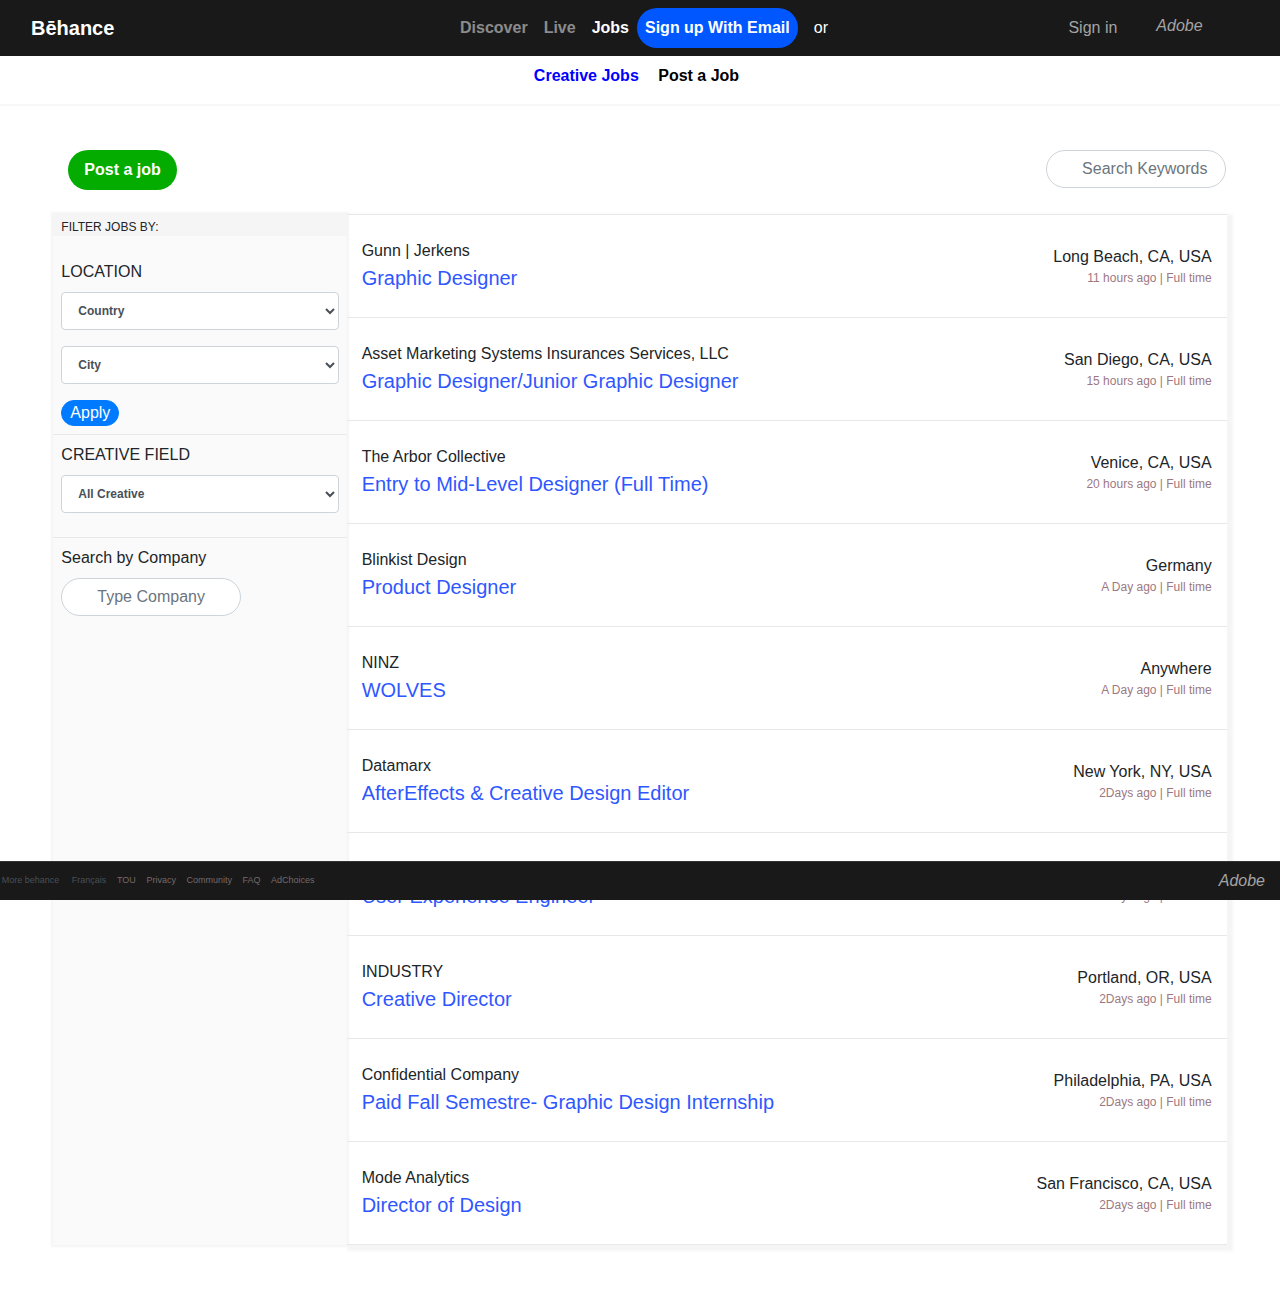
==== jobs.html @ ad3188c2 "Add aside + main with text and css" ====
<!DOCTYPE html>
<html lang="en">
<head>
  <title>Behance :: Jobs</title>
  <meta charset="utf-8">
  <meta name="description" content="Behance">
  <meta name="viewport" content="width=device-width, initial-scale=1">
  <link rel="stylesheet" href="bootstrap/css/bootstrap.min.css">
  <link rel="shortcut icon" type="image/x-icon" href="favicon.ico"/>
  <link href="/bootstrap4-glyphicons/css/bootstrap-glyphicons.min.css" rel="stylesheet" type="text/css" />
  <link rel="stylesheet" href="https://use.fontawesome.com/releases/v5.1.0/css/all.css" integrity="sha384-lKuwvrZot6UHsBSfcMvOkWwlCMgc0TaWr+30HWe3a4ltaBwTZhyTEggF5tJv8tbt" crossorigin="anonymous">
  <link rel="stylesheet" href="css/main.css">
</head>
<body>



<nav class="position-fixed col-12 navbar navbar-expand-lg navbar-dark bggris" style="z-index:50">
  <a class="navbar-brand font-weight-bold text-left d-none d-lg-block col-3" href="#">Bēhance</a>
  <button class="navbar-toggler ml-2" type="button" data-toggle="collapse" data-target="#navbarText" aria-controls="navbarText" aria-expanded="false" aria-label="Toggle navigation">
    <span class="navbar-toggler-icon"></span>
  </button>
  <a class="navbar-brand d-lg-none text-white font-weight-bold fontsizet" href="#" style="z-index: 200">Bēhance</a>
  <i class="fas fa-search text-white d-lg-none pr-4"></i>
  <div class="collapse navbar-collapse col-lg-6 mx-auto" id="navbarText">
    <div class="d-lg-block">
      <ul class="row pt-2 col-12">
          <li class="nav-item d-lg-none col-6">
            <i class="fas fa-envelope nav-link text-white mr-2 signemail font-weight-bold pl-1 pr-1 mt-0 col-12">Sign up</i>
          </li>
          <li class="nav-item  d-lg-none col-3">
            <i class="fab fa-facebook mr-3 fa-2x pt-0 pointer"></i>
          </li>
          <li class="nav-item  d-lg-none col-3">
            <i class="fab fa-google-plus-square text-white fa-2x pt-0 pointer"></i>
          </li>
      </ul>
    </div>
    <ul class="navbar-nav text-center mx-auto">
      <li class="nav-item">
        <a class="nav-link font-weight-bold" href="index.html">Discover</a>
      </li>
      <li class="nav-item">
        <a class="nav-link font-weight-bold" href="#">Live</a>
      </li>
      <li class="nav-item active">
        <a class="nav-link font-weight-bold" href="jobs.html">Jobs</a>
      </li>
      <li class="nav-item d-lg-none">
        <a class="nav-link font-weight-bold" href="#">Apps</a>
      </li>
      <li class="nav-item d-none d-lg-block">
        <input type="button" class="nav-link text-white mr-2 signemail font-weight-bold" value="Sign up With Email"/>
      </li>
      <li class="nav-item  d-none d-lg-block">
        <a class="nav-link text-white mr-2">or</a>
      </li>
      <li class="nav-item  d-none d-lg-block">
        <i class="fab fa-facebook mr-3 mt-1 fa-2x pt-0 pointer"></i>
      </li>
      <li class="nav-item  d-none d-lg-block">
        <i class="fab fa-google-plus-square text-white mt-1 fa-2x pt-0 pointer"></i>
      </li>
      <li class="d-lg-none">
        <input type="button" class="mr-2 signup font-weight-bold p-1 pointer" value="Sign in"/>
      </li>
      <li class="d-lg-none">
          <select class="form-control langage pointer" id="exampleSelect1">
            <option>Français</option>
            <option>English</option>
            <option>Spanish</option>
          </select>
      </li>
    </ul>
  </div>

<div class="collapse navbar-collapse col-3 mx-auto d-none d-lg-block">
  <ul class="navbar-nav text-center mx-auto px-0 mx-0">
    <li class="nav-item">
      <i class="fas fa-search greytowhite mr-3 pointer"></i>
    </li>
    <li class="nav-item">
      <input type="button" class="mr-3 greytowhite pointer" value="Sign in"/>
    </li>
    <li class="nav-item">
      <i class="fas fa-align-justify greytowhite mr-3 pointer"></i>
    </li>
    <li class="nav-item">
      <i class="fab fa-adversal greytowhite pointer">Adobe</i>
    </li>
  </ul>
</div>
</nav>

<div class="position-fixed nav2 overflow-y-hidden mx-0 px-0 text-center bg-white">
  <b>
      <a href="" class="bluecolor ml-2">Creative Jobs</a>
      <a href="" class="blacktoblue">Post a Job</a>
  </b>
</div>

<div class="container middlejobs col-11 mb-5">
    <div class="row">
      <div class="col-10">
        <button type="button" class="buttonpost font-weight-bold p-2 pl-3 pr-3 d-none d-lg-block">Post a job</button>
      </div>
      <div class="col-12 col-lg-2">
        <form>
          <i class="fas fa-search fa-search-jobs pl-3 greycolor d-none d-lg-block"></i>
          <input class="form-control mx-auto" type="search" placeholder="Search Keywords" id="example-search-input">
        </form>
      </div>
    </div>
    <div class="row mt-4">
      <div class="col-3 d-none d-lg-block boxshadow2 p-0 bggris3">
        <div class="titlejobs bggris2 pt-1 pl-2 sizefortitle2">
            <p>FILTER JOBS BY:</p>
        </div>
        <div class="firstsectionform borderbottom1px p-2">
          <form>
            <div class="form-group">
              <label for="exampleSelect2">LOCATION</label>
              <select class="form-control sizefortitle2 font-weight-bold" id="exampleSelect5">
                <option>Country</option>
                <option>France</option>
                <option>USA</option>
                <option>Spanish</option>
                <option>English</option>
              </select>
            </div>
            <div class="form-group">
              <select class="form-control sizefortitle2 font-weight-bold" id="exampleSelect6">
                <option>City</option>
                <option>Lille</option>
                <option>Paris</option>
                <option>Calais</option>
              </select>
            </div>
            <button class="btn btn-primary pt-0 pb-0 pl-2 pr-2" type="submit">Apply</button>
          </form>
      </div>
      <div class="secondsectionform p-2 borderbottom1px">
        <form>
          <div class="form-group">
            <label for="exampleSelect1">CREATIVE FIELD</label>
            <select class="form-control sizefortitle2 font-weight-bold" id="exampleSelect7">
              <option>All Creative</option>
              <option>AR/VR</option>
              <option>Advert</option>
              <option>Animation</option>
              <option>Architecture</option>
            </select>
          </div>
        </form>
      </div>
      <div class="thirdsectionform p-2">
        <form>
          <label for="example-search-input2">Search by Company</label>
          <input class="form-control" type="search" placeholder="Type Company" id="example-search-input2">
        </form>
      </div>
    </div>
      <div class="col-9 boxshadow3 p-0">
        <div class="row firstline col-12 p-0 m-0 borderbottom1px bordertop1px">
          <ul class="col-9 list-unstyled m-auto pt-4 pb-4">
            <li>Gunn | Jerkens</li>
            <li><a href="" class="colorlinkjobs">Graphic Designer</a></li>
          </ul>
          <ul class="col-3 list-unstyled text-right m-auto pt-4 pb-4">
            <li>Long Beach, CA, USA</li>
            <li class="littlesizejobs">11 hours ago | Full time</li>
          </ul>
        </div>
        <div class="row secondline col-12 p-0 m-0 borderbottom1px">
          <ul class="col-9 list-unstyled m-auto pt-4 pb-4">
            <li>Asset Marketing Systems Insurances Services, LLC</li>
            <li><a href="" class="colorlinkjobs">Graphic Designer/Junior Graphic Designer</a></li>
          </ul>
            <ul class="col-3 list-unstyled text-right m-auto pt-4 pb-4">
            <li>San Diego, CA, USA</li>
            <li class="littlesizejobs">15 hours ago | Full time</li>
          </ul>
        </div>
        <div class="row thirdline col-12 p-0 m-0 borderbottom1px">
          <ul class="col-9 list-unstyled m-auto pt-4 pb-4">
            <li>The Arbor Collective</li>
            <li><a href="" class="colorlinkjobs">Entry to Mid-Level Designer (Full Time)</a></li>
          </ul>
          <ul class="col-3 list-unstyled text-right m-auto pt-4 pb-4">
            <li>Venice, CA, USA</li>
            <li class="littlesizejobs">20 hours ago | Full time</li>
          </ul>
        </div>
        <div class="row forthtline col-12 p-0 m-0 borderbottom1px">
          <ul class="col-9 list-unstyled m-auto pt-4 pb-4">
            <li>Blinkist Design</li>
            <li><a href="" class="colorlinkjobs">Product Designer</a></li>
          </ul>
          <ul class="col-3 list-unstyled text-right m-auto pt-4 pb-4">
            <li>Germany</li>
            <li class="littlesizejobs">A Day ago | Full time</li>
          </ul>
        </div>
        <div class="row fifthline col-12 p-0 m-0 borderbottom1px">
          <ul class="col-9 list-unstyled m-auto pt-4 pb-4">
            <li>NINZ</li>
            <li><a href="" class="colorlinkjobs">WOLVES</a></li>
          </ul>
          <ul class="col-3 list-unstyled text-right m-auto pt-4 pb-4">
            <li>Anywhere</li>
            <li class="littlesizejobs">A Day ago | Full time</li>
          </ul>
        </div>
        <div class="row sixline col-12 p-0 m-0 borderbottom1px">
          <ul class="col-9 list-unstyled m-auto pt-4 pb-4">
            <li>Datamarx</li>
            <li><a href="" class="colorlinkjobs">AfterEffects & Creative Design Editor</a></li>
          </ul>
          <ul class="col-3 list-unstyled text-right m-auto pt-4 pb-4">
            <li>New York, NY, USA</li>
            <li class="littlesizejobs">2Days ago | Full time</li>
          </ul>
        </div>
        <div class="row sevenline col-12 p-0 m-0 borderbottom1px">
          <ul class="col-9 list-unstyled m-auto pt-4 pb-4">
            <li>Power Home Remodeling</li>
            <li><a href="" class="colorlinkjobs">User Experience Engineer</a></li>
          </ul>
          <ul class="col-3 list-unstyled text-right m-auto pt-4 pb-4">
            <li>PA, USA</li>
            <li class="littlesizejobs">2Days ago | Full time</li>
          </ul>
        </div>
        <div class="row heightline col-12 p-0 m-0 borderbottom1px">
          <ul class="col-9 list-unstyled m-auto pt-4 pb-4">
            <li>INDUSTRY</li>
            <li><a href="" class="colorlinkjobs">Creative Director</a></li>
          </ul>
          <ul class="col-3 list-unstyled text-right m-auto pt-4 pb-4">
            <li>Portland, OR, USA</li>
            <li class="littlesizejobs">2Days ago | Full time</li>
          </ul>
        </div>
        <div class="row nineline col-12 p-0 m-0 borderbottom1px">
          <ul class="col-9 list-unstyled m-auto pt-4 pb-4">
            <li>Confidential Company</li>
            <li><a href="" class="colorlinkjobs">Paid Fall Semestre- Graphic Design Internship</a></li>
          </ul>
          <ul class="col-3 list-unstyled text-right m-auto pt-4 pb-4">
            <li>Philadelphia, PA, USA</li>
            <li class="littlesizejobs">2Days ago | Full time</li>
          </ul>
        </div>
        <div class="row tenline col-12 p-0 m-0 borderbottom1px">
          <ul class="col-9 list-unstyled m-auto pt-4 pb-4">
            <li>Mode Analytics</li>
            <li><a href="" class="colorlinkjobs">Director of Design</a></li>
          </ul>
          <ul class="col-3 list-unstyled text-right m-auto pt-4 pb-4">
            <li>San Francisco, CA, USA</li>
            <li class="littlesizejobs">2Days ago | Full time</li>
          </ul>
        </div>
      </div>
    </div>
</div>


<footer class="position-fixed page-footer font-small special-color-dark bggris mt-5 footerjobs d-none d-lg-block">
    <div class="row col-12 bottomfooter text-left pl-0 pr-0 mr-0 ml-0">
      <div class="col-8 col-9 footertext pr-0 pl-0">
        <ul class="p-0 m-0">
          <li class="list-inline-item">
              <select class="form-control text-center footertext col-12 px-0 mx-0 pointer pt-0" id="exampleSelect3">
                <option>More behance</option>
                <option>About behance</option>
                <option>Blog</option>
              </select>
          </li>
          <li class="list-inline-item">
              <select class="form-control text-center footertext col-12 px-0 mx-0 pointer pt-0" id="exampleSelect2">
                <option>Français</option>
                <option>English</option>
                <option>Dush</option>
              </select>
          </li>
          <li class="list-inline-item">
            <a href="greytowhitelink">TOU</a>
          </li>
          <li class="list-inline-item">
            <a href="greytowhitelink">Privacy</a>
          </li>
          <li class="list-inline-item">
            <a href="greytowhitelink">Community</a>
          </li>
          <li class="list-inline-item">
            <a href="greytowhitelink">FAQ</a>
          </li>
          <li class="list-inline-item">
            <a href="greytowhitelink">AdChoices</a>
          </li>
        </ul>
      </div>
      <ul class="text-right col-3 m-auto">
        <li class="list-inline-item">
          <i class="fab fa-adversal greytowhite pointer">Adobe</i>
        </li>
      </ul>
    </div>
  </footer>


<script src="js/vendor/modernizr-3.6.0.min.js"></script>
<script src="https://code.jquery.com/jquery-3.3.1.min.js" integrity="sha256-FgpCb/KJQlLNfOu91ta32o/NMZxltwRo8QtmkMRdAu8=" crossorigin="anonymous"></script>
<script>window.jQuery || document.write('<script src="js/vendor/jquery-3.3.1.min.js"><\/script>')</script>
<script src="js/plugins.js"></script>
<script src="js/main.js"></script>
<script src="https://code.jquery.com/jquery-3.2.1.slim.min.js" integrity="sha384-KJ3o2DKtIkvYIK3UENzmM7KCkRr/rE9/Qpg6aAZGJwFDMVNA/GpGFF93hXpG5KkN" crossorigin="anonymous"></script>
<script src="https://cdnjs.cloudflare.com/ajax/libs/popper.js/1.12.9/umd/popper.min.js" integrity="sha384-ApNbgh9B+Y1QKtv3Rn7W3mgPxhU9K/ScQsAP7hUibX39j7fakFPskvXusvfa0b4Q" crossorigin="anonymous"></script>
<script src="https://maxcdn.bootstrapcdn.com/bootstrap/4.0.0/js/bootstrap.min.js" integrity="sha384-JZR6Spejh4U02d8jOt6vLEHfe/JQGiRRSQQxSfFWpi1MquVdAyjUar5+76PVCmYl" crossorigin="anonymous"></script>

<!-- Google Analytics: change UA-XXXXX-Y to be your site's ID. -->
<script>
  window.ga = function () { ga.q.push(arguments) }; ga.q = []; ga.l = +new Date;
  ga('create', 'UA-XXXXX-Y', 'auto'); ga('send', 'pageview')
</script>
<script src="https://www.google-analytics.com/analytics.js" async defer></script>

</body>

</html>
---- css/main.css ----
/*! HTML5 Boilerplate v6.1.0 | MIT License | https://html5boilerplate.com/ */

/*
 * What follows is the result of much research on cross-browser styling.
 * Credit left inline and big thanks to Nicolas Gallagher, Jonathan Neal,
 * Kroc Camen, and the H5BP dev community and team.
 */

/* ==========================================================================
   Base styles: opinionated defaults
   ========================================================================== */

html {
    color: #222;
    font-size: 1em;
    line-height: 1.4;
}

/*
 * Remove text-shadow in selection highlight:
 * https://twitter.com/miketaylr/status/12228805301
 *
 * Vendor-prefixed and regular ::selection selectors cannot be combined:
 * https://stackoverflow.com/a/16982510/7133471
 *
 * Customize the background color to match your design.
 */

::-moz-selection {
    background: #b3d4fc;
    text-shadow: none;
}

::selection {
    background: #b3d4fc;
    text-shadow: none;
}

/*
 * A better looking default horizontal rule
 */

hr {
    display: block;
    height: 1px;
    border: 0;
    border-top: 1px solid #ccc;
    margin: 1em 0;
    padding: 0;
}

/*
 * Remove the gap between audio, canvas, iframes,
 * images, videos and the bottom of their containers:
 * https://github.com/h5bp/html5-boilerplate/issues/440
 */

audio,
canvas,
iframe,
img,
svg,
video {
    vertical-align: middle;
}

/*
 * Remove default fieldset styles.
 */

fieldset {
    border: 0;
    margin: 0;
    padding: 0;
}

/*
 * Allow only vertical resizing of textareas.
 */

textarea {
    resize: vertical;
}

/* ==========================================================================
   Browser Upgrade Prompt
   ========================================================================== */

.browserupgrade {
    margin: 0.2em 0;
    background: #ccc;
    color: #000;
    padding: 0.2em 0;
}

/* ==========================================================================
   Author's custom styles
   ========================================================================== */

   /* ==========================================================================
     ==========================================================================
     ==========================================================================
     ==========================================================================
     ==========================================================================
                                FIRST NAV
      ==========================================================================
      ==========================================================================
      ==========================================================================
      ==========================================================================
      ========================================================================== */

.signemail {
  background: #0057ff;
  border-radius: 20px;
  border: none;
  cursor: pointer;
}

.signemail:hover {
  background: #003ecb;
}

.fa-facebook {
  color: #3b5998;
}

.pointer {
  cursor: pointer;
}

input[class="mr-3 greytowhite pointer"] {
  background: inherit;
  border: 1px solid #191919;
}

.signup {
  color: black;
  border-radius: 20px;
  border: none;
  width: 150px;
}

.signup:hover {
  background-color: #f1f1f1;
}

.langage {
  background-color: inherit;
  border: none;
  color: white;
  width: 100px;
  -webkit-appearance: none;
  -moz-appearance: none;
  appearance: none;
  display: block;
  margin: auto;
}


   /* ==========================================================================
     ==========================================================================
     ==========================================================================
     ==========================================================================
     ==========================================================================
                                SECOND NAV
      ==========================================================================
      ==========================================================================
      ==========================================================================
      ==========================================================================
      ========================================================================== */

.overflow-y-hidden{
  overflow-y : hidden
}

.nav2{
 width : 100%;
 height : 50px;
 border-bottom : 2px solid #f8f8f8;
 padding-top: 8px;
}
.nav2 b{
 white-space : nowrap;
}

.nav2 a {
  text-decoration: none;
  margin-right: 15px;
}

div[class="position-fixed nav2 overflow-y-hidden mx-0 px-0 text-center bg-white"]{
  margin-top: 56px;
  z-index: 49;
}

    /* ==========================================================================
    ==========================================================================
    ==========================================================================
    ==========================================================================
    ==========================================================================
                                      COLOR
    ==========================================================================
    ==========================================================================
    ==========================================================================
    ==========================================================================
    ========================================================================== */

.colorlinkjobs {
  color: #2f57ff;
  text-decoration: none;
  font-size: 20px;
}

.littlesizejobs {
  font-size: 12px;
  color: #9c7881;
}

.bordertop1px {
  border-top: 1px solid #e8e8e8;
}

.colorlinkjobs:hover {
  color: #2f57ff;
  text-decoration: underline;
  text-decoration-color: #2f57ff;
}

.boxshadow3 {
  box-shadow: 3px 3px 3px 3px #f5f5f5;
}

.borderbottom1px{
  border-bottom: 1px solid #e8e8e8;
}

.bggris3 {
  background: #fafafa;
}

.sizefortitle2 {
  font-size: 12px;
}

.boxshadow2 {
  box-shadow: 0px 0px 2px 2px #f5f5f5;
}

.bggris2 {
  background: #f5f5f5;
}

.bggris {
  background: #191919;
}

.bluecolor {
  color: #0057ff;
}

.blacktoblue {
  color: black;
}

.blacktoblue:hover {
  color: blue;
}

.backgroundblack {
  background: black;
}

.bluecolor {
  color: blue;
}

.blackcolor {
  color: black;
}

.bluebg {
  background: blue;
}

.fontsizet {
  font-size: 20px;
  padding-top: 12px;
}

.greytowhite {
  color: #a4a4a4;
}

.greytowhite:hover {
  color: white;
}

.blacktoblack {
  color: black;
}

.blacktoblack:hover {
  color: black;
}

.footerjobs {
  bottom: 0;
  width: 100%;
}

/* ==========================================================================
==========================================================================
==========================================================================
==========================================================================
==========================================================================
                                  START MIDDLE
==========================================================================
==========================================================================
==========================================================================
==========================================================================
========================================================================== */

.sizefortitle {
  font-size: 16px;
}

.cardfirstline {
  padding-top: 75px;
}

.cardallnextline {
  margin-top: 75px;
}

.titleleftimg {
  color: black;
}
.titleleftimg:hover{
  text-decoration-color: black;
}

.btn-primary {
  border-radius: 30px;
}

.card-footer {
  background: white;
  border:1px solid #dfdfdf;
  font-size: 12px;
  font-weight:
}

.littlesize {
  font-size: 13px;
}

#font-weight-100 {
  font-weight: 100;
}

div[class="col-1 pr-0 pl-0  m-auto text-center pointer"] {
  color: #dcdcdc;
}

div[class="col-1 pr-0 pl-0  m-auto text-center pointer"]:hover {
  color: #c3c3c3;
}

.greycolor {
  color:#766969;
}

li[class="list-inline-item"]a {
  text-decoration: none;
  color: #766969;
}

li[class="list-inline-item"]:hover {
  color: white;
}

.cardfooter {
 bottom: 0;
}

.footertext {
  font-size: 9px;
}

.bottomfooter {
  border-top: 1px solid #333333;
}

select[class="form-control text-center footertext col-12 px-0 mx-0 pointer pt-0"]{
  background-color: inherit;
  border: none;
  cursor: pointer;
  -webkit-appearance: none;
  -moz-appearance: none;
  appearance: none;
  padding: 0;
}

a {
  text-decoration: none;
  color: #766969;
}

a:hover {
  color: white;
}
.middlejobs,
.text-toppage {
  padding-top: 150px;
}

h1 {
  font-size: 60px;
}

h2 {
  font-size: 20px;
}

.fa-thumbs-up {
  font-weight: 100;
}

.fa-eye {
  font-weight: 100;
}

/* JOBS PAGE */

.buttonpost {
  background: #04ac00;
  border: none;
  border-radius: 40px;
  color: white;
}

#example-search-input2,
#example-search-input {
  width: 180px;
  border-radius: 40px;
}

.fa-search-jobs {
  position: absolute;
  padding-top: 12px;
}

.mobilesearch {
  margin-left: 14%;
}

input[placeholder="Type Company"],
input[placeholder="Search Keywords"]{
  padding-left: 35px;
}


/* ==========================================================================
   Helper classes
   ========================================================================== */

/*
 * Hide visually and from screen readers
 */

.hidden {
    display: none !important;
}

/*
 * Hide only visually, but have it available for screen readers:
 * https://snook.ca/archives/html_and_css/hiding-content-for-accessibility
 *
 * 1. For long content, line feeds are not interpreted as spaces and small width
 *    causes content to wrap 1 word per line:
 *    https://medium.com/@jessebeach/beware-smushed-off-screen-accessible-text-5952a4c2cbfe
 */

.visuallyhidden {
    border: 0;
    clip: rect(0 0 0 0);
    height: 1px;
    margin: -1px;
    overflow: hidden;
    padding: 0;
    position: absolute;
    width: 1px;
    white-space: nowrap; /* 1 */
}

/*
 * Extends the .visuallyhidden class to allow the element
 * to be focusable when navigated to via the keyboard:
 * https://www.drupal.org/node/897638
 */

.visuallyhidden.focusable:active,
.visuallyhidden.focusable:focus {
    clip: auto;
    height: auto;
    margin: 0;
    overflow: visible;
    position: static;
    width: auto;
    white-space: inherit;
}

/*
 * Hide visually and from screen readers, but maintain layout
 */

.invisible {
    visibility: hidden;
}

/*
 * Clearfix: contain floats
 *
 * For modern browsers
 * 1. The space content is one way to avoid an Opera bug when the
 *    `contenteditable` attribute is included anywhere else in the document.
 *    Otherwise it causes space to appear at the top and bottom of elements
 *    that receive the `clearfix` class.
 * 2. The use of `table` rather than `block` is only necessary if using
 *    `:before` to contain the top-margins of child elements.
 */

.clearfix:before,
.clearfix:after {
    content: " "; /* 1 */
    display: table; /* 2 */
}

.clearfix:after {
    clear: both;
}

/* ==========================================================================
   EXAMPLE Media Queries for Responsive Design.
   These examples override the primary ('mobile first') styles.
   Modify as content requires.
   ========================================================================== */

@media only screen and (min-width: 35em) {
    /* Style adjustments for viewports that meet the condition */
}

@media print,
       (-webkit-min-device-pixel-ratio: 1.25),
       (min-resolution: 1.25dppx),
       (min-resolution: 120dpi) {
    /* Style adjustments for high resolution devices */
}

/* ==========================================================================
   Print styles.
   Inlined to avoid the additional HTTP request:
   https://www.phpied.com/delay-loading-your-print-css/
   ========================================================================== */

@media print {
    *,
    *:before,
    *:after {
        background: transparent !important;
        color: #000 !important; /* Black prints faster */
        -webkit-box-shadow: none !important;
        box-shadow: none !important;
        text-shadow: none !important;
    }

    a,
    a:visited {
        text-decoration: underline;
    }

    a[href]:after {
        content: " (" attr(href) ")";
    }

    abbr[title]:after {
        content: " (" attr(title) ")";
    }

    /*
     * Don't show links that are fragment identifiers,
     * or use the `javascript:` pseudo protocol
     */

    a[href^="#"]:after,
    a[href^="javascript:"]:after {
        content: "";
    }

    pre {
        white-space: pre-wrap !important;
    }
    pre,
    blockquote {
        border: 1px solid #999;
        page-break-inside: avoid;
    }

    /*
     * Printing Tables:
     * http://css-discuss.incutio.com/wiki/Printing_Tables
     */

    thead {
        display: table-header-group;
    }

    tr,
    img {
        page-break-inside: avoid;
    }

    p,
    h2,
    h3 {
        orphans: 3;
        widows: 3;
    }

    h2,
    h3 {
        page-break-after: avoid;
    }
}
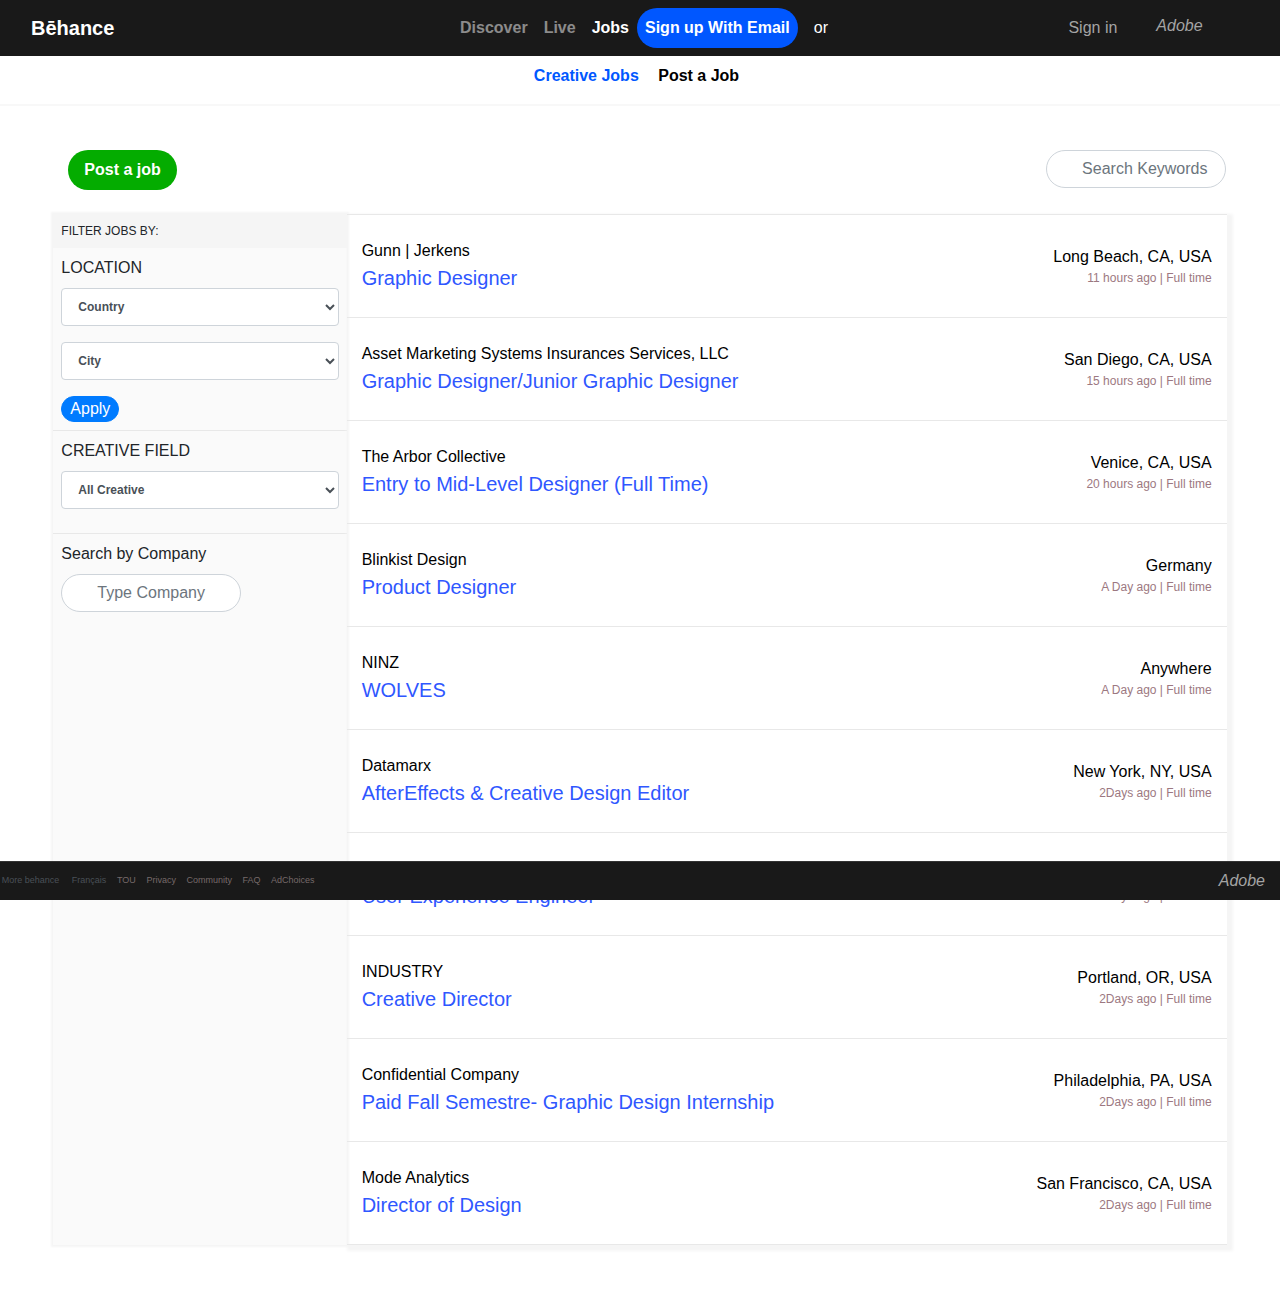
==== commit 06b06bab: "Add a href on all div on jobs" ====
--- a/jobs.html
+++ b/jobs.html
@@ -111,11 +111,14 @@
         </form>
       </div>
     </div>
+    
     <div class="row mt-4">
+
       <div class="col-3 d-none d-lg-block boxshadow2 p-0 bggris3">
-        <div class="titlejobs bggris2 pt-1 pl-2 sizefortitle2">
-            <p>FILTER JOBS BY:</p>
+        <div class="titlejobs bggris2 pt-2 pb-2 pl-2 sizefortitle2">
+            <p class="m-auto">FILTER JOBS BY:</p>
         </div>
+
         <div class="firstsectionform borderbottom1px p-2">
           <form>
             <div class="form-group">
@@ -139,6 +142,7 @@
             <button class="btn btn-primary pt-0 pb-0 pl-2 pr-2" type="submit">Apply</button>
           </form>
       </div>
+
       <div class="secondsectionform p-2 borderbottom1px">
         <form>
           <div class="form-group">
@@ -153,6 +157,7 @@
           </div>
         </form>
       </div>
+
       <div class="thirdsectionform p-2">
         <form>
           <label for="example-search-input2">Search by Company</label>
@@ -160,107 +165,138 @@
         </form>
       </div>
     </div>
+
       <div class="col-9 boxshadow3 p-0">
-        <div class="row firstline col-12 p-0 m-0 borderbottom1px bordertop1px">
-          <ul class="col-9 list-unstyled m-auto pt-4 pb-4">
-            <li>Gunn | Jerkens</li>
-            <li><a href="" class="colorlinkjobs">Graphic Designer</a></li>
-          </ul>
-          <ul class="col-3 list-unstyled text-right m-auto pt-4 pb-4">
-            <li>Long Beach, CA, USA</li>
-            <li class="littlesizejobs">11 hours ago | Full time</li>
-          </ul>
-        </div>
-        <div class="row secondline col-12 p-0 m-0 borderbottom1px">
-          <ul class="col-9 list-unstyled m-auto pt-4 pb-4">
-            <li>Asset Marketing Systems Insurances Services, LLC</li>
-            <li><a href="" class="colorlinkjobs">Graphic Designer/Junior Graphic Designer</a></li>
-          </ul>
-            <ul class="col-3 list-unstyled text-right m-auto pt-4 pb-4">
-            <li>San Diego, CA, USA</li>
-            <li class="littlesizejobs">15 hours ago | Full time</li>
-          </ul>
-        </div>
-        <div class="row thirdline col-12 p-0 m-0 borderbottom1px">
-          <ul class="col-9 list-unstyled m-auto pt-4 pb-4">
-            <li>The Arbor Collective</li>
-            <li><a href="" class="colorlinkjobs">Entry to Mid-Level Designer (Full Time)</a></li>
-          </ul>
-          <ul class="col-3 list-unstyled text-right m-auto pt-4 pb-4">
-            <li>Venice, CA, USA</li>
-            <li class="littlesizejobs">20 hours ago | Full time</li>
-          </ul>
-        </div>
-        <div class="row forthtline col-12 p-0 m-0 borderbottom1px">
-          <ul class="col-9 list-unstyled m-auto pt-4 pb-4">
-            <li>Blinkist Design</li>
-            <li><a href="" class="colorlinkjobs">Product Designer</a></li>
-          </ul>
-          <ul class="col-3 list-unstyled text-right m-auto pt-4 pb-4">
-            <li>Germany</li>
-            <li class="littlesizejobs">A Day ago | Full time</li>
-          </ul>
-        </div>
-        <div class="row fifthline col-12 p-0 m-0 borderbottom1px">
-          <ul class="col-9 list-unstyled m-auto pt-4 pb-4">
-            <li>NINZ</li>
-            <li><a href="" class="colorlinkjobs">WOLVES</a></li>
-          </ul>
-          <ul class="col-3 list-unstyled text-right m-auto pt-4 pb-4">
-            <li>Anywhere</li>
-            <li class="littlesizejobs">A Day ago | Full time</li>
-          </ul>
-        </div>
-        <div class="row sixline col-12 p-0 m-0 borderbottom1px">
-          <ul class="col-9 list-unstyled m-auto pt-4 pb-4">
-            <li>Datamarx</li>
-            <li><a href="" class="colorlinkjobs">AfterEffects & Creative Design Editor</a></li>
-          </ul>
-          <ul class="col-3 list-unstyled text-right m-auto pt-4 pb-4">
-            <li>New York, NY, USA</li>
-            <li class="littlesizejobs">2Days ago | Full time</li>
-          </ul>
-        </div>
-        <div class="row sevenline col-12 p-0 m-0 borderbottom1px">
-          <ul class="col-9 list-unstyled m-auto pt-4 pb-4">
-            <li>Power Home Remodeling</li>
-            <li><a href="" class="colorlinkjobs">User Experience Engineer</a></li>
-          </ul>
-          <ul class="col-3 list-unstyled text-right m-auto pt-4 pb-4">
-            <li>PA, USA</li>
-            <li class="littlesizejobs">2Days ago | Full time</li>
-          </ul>
-        </div>
-        <div class="row heightline col-12 p-0 m-0 borderbottom1px">
-          <ul class="col-9 list-unstyled m-auto pt-4 pb-4">
-            <li>INDUSTRY</li>
-            <li><a href="" class="colorlinkjobs">Creative Director</a></li>
-          </ul>
-          <ul class="col-3 list-unstyled text-right m-auto pt-4 pb-4">
-            <li>Portland, OR, USA</li>
-            <li class="littlesizejobs">2Days ago | Full time</li>
-          </ul>
-        </div>
-        <div class="row nineline col-12 p-0 m-0 borderbottom1px">
-          <ul class="col-9 list-unstyled m-auto pt-4 pb-4">
-            <li>Confidential Company</li>
-            <li><a href="" class="colorlinkjobs">Paid Fall Semestre- Graphic Design Internship</a></li>
-          </ul>
-          <ul class="col-3 list-unstyled text-right m-auto pt-4 pb-4">
-            <li>Philadelphia, PA, USA</li>
-            <li class="littlesizejobs">2Days ago | Full time</li>
-          </ul>
-        </div>
-        <div class="row tenline col-12 p-0 m-0 borderbottom1px">
-          <ul class="col-9 list-unstyled m-auto pt-4 pb-4">
-            <li>Mode Analytics</li>
-            <li><a href="" class="colorlinkjobs">Director of Design</a></li>
-          </ul>
-          <ul class="col-3 list-unstyled text-right m-auto pt-4 pb-4">
-            <li>San Francisco, CA, USA</li>
-            <li class="littlesizejobs">2Days ago | Full time</li>
-          </ul>
-        </div>
+        <a href="">
+          <div class="row firstline col-12 p-0 m-0 borderbottom1px bordertop1px">
+            <ul class="col-9 list-unstyled m-auto pt-4 pb-4">
+              <li class="countera">Gunn | Jerkens</li>
+              <li><span class="colorlinkjobs">Graphic Designer</span></li>
+            </ul>
+            <ul class="col-3 list-unstyled text-right m-auto pt-4 pb-4">
+              <li class="countera">Long Beach, CA, USA</li>
+              <li class="littlesizejobs">11 hours ago | Full time</li>
+            </ul>
+          </div>
+        </a>
+
+        <a href="">
+          <div class="row secondline col-12 p-0 m-0 borderbottom1px">
+            <ul class="col-9 list-unstyled m-auto pt-4 pb-4">
+              <li class="countera">Asset Marketing Systems Insurances Services, LLC</li>
+              <li><span class="colorlinkjobs">Graphic Designer/Junior Graphic Designer</span></li>
+            </ul>
+              <ul class="col-3 list-unstyled text-right m-auto pt-4 pb-4">
+              <li class="countera">San Diego, CA, USA</li>
+              <li class="littlesizejobs">15 hours ago | Full time</li>
+            </ul>
+          </div>
+        </a>
+
+        <a href="">
+          <div class="row thirdline col-12 p-0 m-0 borderbottom1px">
+            <ul class="col-9 list-unstyled m-auto pt-4 pb-4">
+              <li class="countera">The Arbor Collective</li>
+              <li><span class="colorlinkjobs">Entry to Mid-Level Designer (Full Time)</span></li>
+            </ul>
+            <ul class="col-3 list-unstyled text-right m-auto pt-4 pb-4">
+              <li class="countera">Venice, CA, USA</li>
+              <li class="littlesizejobs">20 hours ago | Full time</li>
+            </ul>
+          </div>
+        </a>
+
+        <a href="">
+          <div class="row forthtline col-12 p-0 m-0 borderbottom1px">
+            <ul class="col-9 list-unstyled m-auto pt-4 pb-4">
+              <li class="countera">Blinkist Design</li>
+              <li><span class="colorlinkjobs">Product Designer</span></li>
+            </ul>
+            <ul class="col-3 list-unstyled text-right m-auto pt-4 pb-4">
+              <li class="countera">Germany</li>
+              <li class="littlesizejobs">A Day ago | Full time</li>
+            </ul>
+          </div>
+        </a>
+
+        <a href="">
+          <div class="row fifthline col-12 p-0 m-0 borderbottom1px">
+            <ul class="col-9 list-unstyled m-auto pt-4 pb-4">
+              <li class="countera">NINZ</li>
+              <li><span class="colorlinkjobs">WOLVES</span></li>
+            </ul>
+            <ul class="col-3 list-unstyled text-right m-auto pt-4 pb-4">
+              <li class="countera">Anywhere</li>
+              <li class="littlesizejobs">A Day ago | Full time</li>
+            </ul>
+          </div>
+        </a>
+
+        <a href="">
+          <div class="row sixline col-12 p-0 m-0 borderbottom1px">
+            <ul class="col-9 list-unstyled m-auto pt-4 pb-4">
+              <li class="countera">Datamarx</li>
+              <li><span class="colorlinkjobs">AfterEffects & Creative Design Editor</span></li>
+            </ul>
+            <ul class="col-3 list-unstyled text-right m-auto pt-4 pb-4">
+              <li class="countera">New York, NY, USA</li>
+              <li class="littlesizejobs">2Days ago | Full time</li>
+            </ul>
+          </div>
+        </a>
+
+        <a href="">
+          <div class="row sevenline col-12 p-0 m-0 borderbottom1px">
+            <ul class="col-9 list-unstyled m-auto pt-4 pb-4">
+              <li class="countera">Power Home Remodeling</li>
+              <li><span class="colorlinkjobs">User Experience Engineer</span></li>
+            </ul>
+            <ul class="col-3 list-unstyled text-right m-auto pt-4 pb-4">
+              <li class="countera">PA, USA</li>
+              <li class="littlesizejobs">2Days ago | Full time</li>
+            </ul>
+          </div>
+        </a>
+
+        <a href="">
+          <div class="row heightline col-12 p-0 m-0 borderbottom1px">
+            <ul class="col-9 list-unstyled m-auto pt-4 pb-4">
+              <li class="countera">INDUSTRY</li>
+              <li><span class="colorlinkjobs">Creative Director</span></li>
+            </ul>
+            <ul class="col-3 list-unstyled text-right m-auto pt-4 pb-4">
+              <li class="countera">Portland, OR, USA</li>
+              <li class="littlesizejobs">2Days ago | Full time</li>
+            </ul>
+          </div>
+        </a>
+
+        <a href="">
+          <div class="row nineline col-12 p-0 m-0 borderbottom1px">
+            <ul class="col-9 list-unstyled m-auto pt-4 pb-4">
+              <li class="countera">Confidential Company</li>
+              <li><span class="colorlinkjobs">Paid Fall Semestre- Graphic Design Internship</span></li>
+            </ul>
+            <ul class="col-3 list-unstyled text-right m-auto pt-4 pb-4">
+              <li class="countera">Philadelphia, PA, USA</li>
+              <li class="littlesizejobs">2Days ago | Full time</li>
+            </ul>
+          </div>
+        </a>
+
+        <a href="">
+          <div class="row tenline col-12 p-0 m-0 borderbottom1px">
+            <ul class="col-9 list-unstyled m-auto pt-4 pb-4">
+              <li class="countera">Mode Analytics</li>
+              <li><span class="colorlinkjobs">Director of Design</span></li>
+            </ul>
+            <ul class="col-3 list-unstyled text-right m-auto pt-4 pb-4">
+              <li class="countera">San Francisco, CA, USA</li>
+              <li class="littlesizejobs">2Days ago | Full time</li>
+            </ul>
+          </div>
+        </a>
+
       </div>
     </div>
 </div>
--- a/css/main.css
+++ b/css/main.css
@@ -205,6 +205,14 @@
     ==========================================================================
     ========================================================================== */
 
+.countera {
+  color: black;
+}
+
+.countera:hover {
+  color: black;
+}
+
 .colorlinkjobs {
   color: #2f57ff;
   text-decoration: none;
@@ -258,6 +266,10 @@
   color: #0057ff;
 }
 
+.bluecolor:hover {
+  color: #0057ff;
+}
+
 .blacktoblue {
   color: black;
 }
@@ -268,10 +280,6 @@
 
 .backgroundblack {
   background: black;
-}
-
-.bluecolor {
-  color: blue;
 }
 
 .blackcolor {
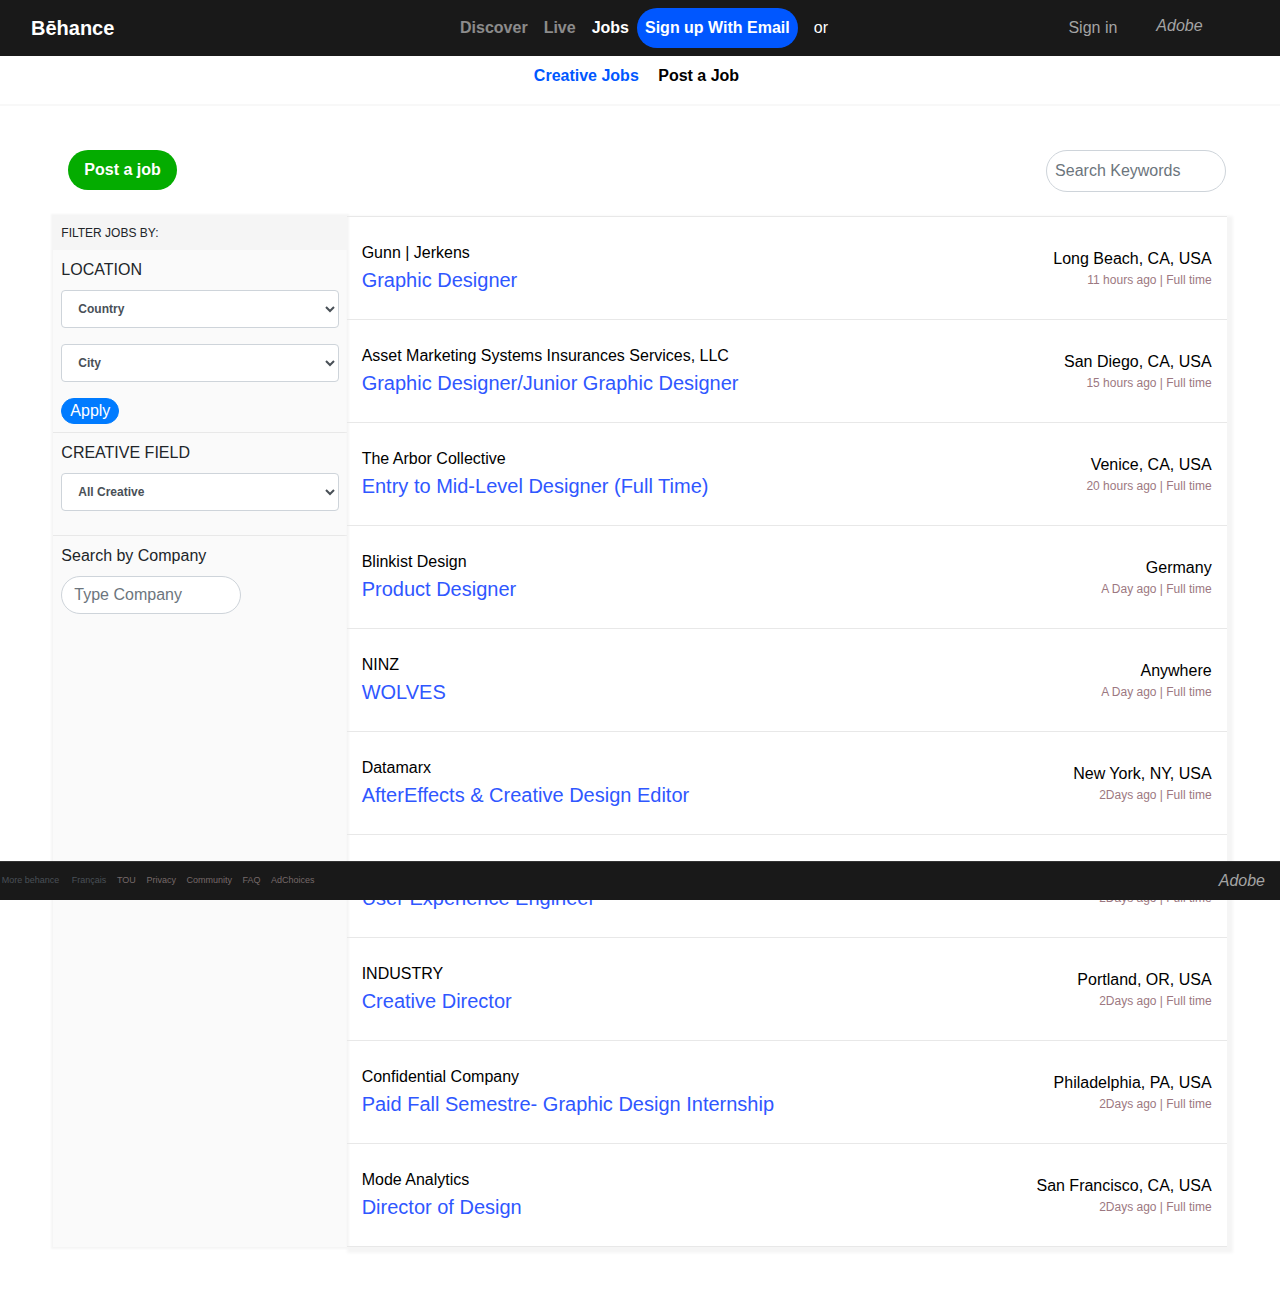
==== commit 907e99af: "Add responsive on jobs page" ====
--- a/jobs.html
+++ b/jobs.html
@@ -26,7 +26,7 @@
     <div class="d-lg-block">
       <ul class="row pt-2 col-12">
           <li class="nav-item d-lg-none col-6">
-            <i class="fas fa-envelope nav-link text-white mr-2 signemail font-weight-bold pl-1 pr-1 mt-0 col-12">Sign up</i>
+            <i class="fas fa-envelope nav-link text-white mr-2 signemail font-weight-bold pl-1 pr-1 mt-0 col-12">Signup</i>
           </li>
           <li class="nav-item  d-lg-none col-3">
             <i class="fab fa-facebook mr-3 fa-2x pt-0 pointer"></i>
@@ -101,17 +101,16 @@
 
 <div class="container middlejobs col-11 mb-5">
     <div class="row">
-      <div class="col-10">
-        <button type="button" class="buttonpost font-weight-bold p-2 pl-3 pr-3 d-none d-lg-block">Post a job</button>
-      </div>
-      <div class="col-12 col-lg-2">
+      <div class="col-md-8 col-lg-10">
+        <button type="button" class="buttonpost font-weight-bold p-2 pl-3 pr-3 d-none d-md-block">Post a job</button>
+      </div>
+      <div class="col-12 col-md-4 col-lg-2">
         <form>
-          <i class="fas fa-search fa-search-jobs pl-3 greycolor d-none d-lg-block"></i>
-          <input class="form-control mx-auto" type="search" placeholder="Search Keywords" id="example-search-input">
+          <input class="form-control mx-auto p-2" type="search" placeholder="Search Keywords" id="example-search-input">
         </form>
       </div>
     </div>
-    
+
     <div class="row mt-4">
 
       <div class="col-3 d-none d-lg-block boxshadow2 p-0 bggris3">
@@ -166,14 +165,18 @@
       </div>
     </div>
 
-      <div class="col-9 boxshadow3 p-0">
+      <div class="col-lg-9 col-12 boxshadow3 p-0">
         <a href="">
           <div class="row firstline col-12 p-0 m-0 borderbottom1px bordertop1px">
-            <ul class="col-9 list-unstyled m-auto pt-4 pb-4">
+            <ul class="col-12 list-unstyled text-left m-auto pt-4 d-md-none">
+              <li class="countera">Long Beach, CA, USA</li>
+              <li class="littlesizejobs">11 hours ago | Full time</li>
+            </ul>
+            <ul class="col-md-9 col-12 list-unstyled m-auto pt-4 pb-4">
               <li class="countera">Gunn | Jerkens</li>
               <li><span class="colorlinkjobs">Graphic Designer</span></li>
             </ul>
-            <ul class="col-3 list-unstyled text-right m-auto pt-4 pb-4">
+            <ul class="col-3 list-unstyled text-right m-auto pt-4 pb-4 d-none d-md-block d-none d-md-block">
               <li class="countera">Long Beach, CA, USA</li>
               <li class="littlesizejobs">11 hours ago | Full time</li>
             </ul>
@@ -182,11 +185,15 @@
 
         <a href="">
           <div class="row secondline col-12 p-0 m-0 borderbottom1px">
-            <ul class="col-9 list-unstyled m-auto pt-4 pb-4">
+            <ul class="col-12 list-unstyled text-left m-auto pt-4 d-md-none">
+              <li class="countera">San Diego, CA, USA</li>
+              <li class="littlesizejobs">15 hours ago | Full time</li>
+            </ul>
+            <ul class="col-md-9 col-12 list-unstyled m-auto pt-4 pb-4">
               <li class="countera">Asset Marketing Systems Insurances Services, LLC</li>
               <li><span class="colorlinkjobs">Graphic Designer/Junior Graphic Designer</span></li>
             </ul>
-              <ul class="col-3 list-unstyled text-right m-auto pt-4 pb-4">
+            <ul class="col-3 list-unstyled text-right m-auto pt-4 pb-4 d-none d-md-block">
               <li class="countera">San Diego, CA, USA</li>
               <li class="littlesizejobs">15 hours ago | Full time</li>
             </ul>
@@ -195,11 +202,15 @@
 
         <a href="">
           <div class="row thirdline col-12 p-0 m-0 borderbottom1px">
-            <ul class="col-9 list-unstyled m-auto pt-4 pb-4">
+            <ul class="col-12 list-unstyled text-left m-auto pt-4 d-md-none">
+              <li class="countera">Venice, CA, USA</li>
+              <li class="littlesizejobs">20 hours ago | Full time</li>
+            </ul>
+            <ul class="col-md-9 col-12 list-unstyled m-auto pt-4 pb-4">
               <li class="countera">The Arbor Collective</li>
               <li><span class="colorlinkjobs">Entry to Mid-Level Designer (Full Time)</span></li>
             </ul>
-            <ul class="col-3 list-unstyled text-right m-auto pt-4 pb-4">
+            <ul class="col-3 list-unstyled text-right m-auto pt-4 pb-4 d-none d-md-block d-none d-md-block">
               <li class="countera">Venice, CA, USA</li>
               <li class="littlesizejobs">20 hours ago | Full time</li>
             </ul>
@@ -208,11 +219,15 @@
 
         <a href="">
           <div class="row forthtline col-12 p-0 m-0 borderbottom1px">
-            <ul class="col-9 list-unstyled m-auto pt-4 pb-4">
+            <ul class="col-12 list-unstyled text-left m-auto pt-4 d-md-none">
+              <li class="countera">Germany</li>
+              <li class="littlesizejobs">A Day ago | Full time</li>
+            </ul>
+            <ul class="col-md-9 col-12 list-unstyled m-auto pt-4 pb-4">
               <li class="countera">Blinkist Design</li>
               <li><span class="colorlinkjobs">Product Designer</span></li>
             </ul>
-            <ul class="col-3 list-unstyled text-right m-auto pt-4 pb-4">
+            <ul class="col-3 list-unstyled text-right m-auto pt-4 pb-4 d-none d-md-block">
               <li class="countera">Germany</li>
               <li class="littlesizejobs">A Day ago | Full time</li>
             </ul>
@@ -221,11 +236,15 @@
 
         <a href="">
           <div class="row fifthline col-12 p-0 m-0 borderbottom1px">
-            <ul class="col-9 list-unstyled m-auto pt-4 pb-4">
+            <ul class="col-12 list-unstyled text-left m-auto pt-4 d-md-none">
+              <li class="countera">Anywhere</li>
+              <li class="littlesizejobs">A Day ago | Full time</li>
+            </ul>
+            <ul class="col-md-9 col-12 list-unstyled m-auto pt-4 pb-4">
               <li class="countera">NINZ</li>
               <li><span class="colorlinkjobs">WOLVES</span></li>
             </ul>
-            <ul class="col-3 list-unstyled text-right m-auto pt-4 pb-4">
+            <ul class="col-3 list-unstyled text-right m-auto pt-4 pb-4 d-none d-md-block">
               <li class="countera">Anywhere</li>
               <li class="littlesizejobs">A Day ago | Full time</li>
             </ul>
@@ -234,11 +253,15 @@
 
         <a href="">
           <div class="row sixline col-12 p-0 m-0 borderbottom1px">
-            <ul class="col-9 list-unstyled m-auto pt-4 pb-4">
+            <ul class="col-12 list-unstyled text-left m-auto pt-4 d-md-none">
+              <li class="countera">New York, NY, USA</li>
+              <li class="littlesizejobs">2Days ago | Full time</li>
+            </ul>
+            <ul class="col-md-9 col-12 list-unstyled m-auto pt-4 pb-4">
               <li class="countera">Datamarx</li>
               <li><span class="colorlinkjobs">AfterEffects & Creative Design Editor</span></li>
             </ul>
-            <ul class="col-3 list-unstyled text-right m-auto pt-4 pb-4">
+            <ul class="col-3 list-unstyled text-right m-auto pt-4 pb-4 d-none d-md-block">
               <li class="countera">New York, NY, USA</li>
               <li class="littlesizejobs">2Days ago | Full time</li>
             </ul>
@@ -247,11 +270,15 @@
 
         <a href="">
           <div class="row sevenline col-12 p-0 m-0 borderbottom1px">
-            <ul class="col-9 list-unstyled m-auto pt-4 pb-4">
+            <ul class="col-12 list-unstyled text-left m-auto pt-4 d-md-none">
+              <li class="countera">PA, USA</li>
+              <li class="littlesizejobs">2Days ago | Full time</li>
+            </ul>
+            <ul class="col-md-9 col-12 list-unstyled m-auto pt-4 pb-4">
               <li class="countera">Power Home Remodeling</li>
               <li><span class="colorlinkjobs">User Experience Engineer</span></li>
             </ul>
-            <ul class="col-3 list-unstyled text-right m-auto pt-4 pb-4">
+            <ul class="col-3 list-unstyled text-right m-auto pt-4 pb-4 d-none d-md-block">
               <li class="countera">PA, USA</li>
               <li class="littlesizejobs">2Days ago | Full time</li>
             </ul>
@@ -260,11 +287,15 @@
 
         <a href="">
           <div class="row heightline col-12 p-0 m-0 borderbottom1px">
-            <ul class="col-9 list-unstyled m-auto pt-4 pb-4">
+            <ul class="col-12 list-unstyled text-left m-auto pt-4 d-md-none">
+              <li class="countera">Portland, OR, USA</li>
+              <li class="littlesizejobs">2Days ago | Full time</li>
+            </ul>
+            <ul class="col-md-9 col-12 list-unstyled m-auto pt-4 pb-4">
               <li class="countera">INDUSTRY</li>
               <li><span class="colorlinkjobs">Creative Director</span></li>
             </ul>
-            <ul class="col-3 list-unstyled text-right m-auto pt-4 pb-4">
+            <ul class="col-3 list-unstyled text-right m-auto pt-4 pb-4 d-none d-md-block">
               <li class="countera">Portland, OR, USA</li>
               <li class="littlesizejobs">2Days ago | Full time</li>
             </ul>
@@ -273,11 +304,15 @@
 
         <a href="">
           <div class="row nineline col-12 p-0 m-0 borderbottom1px">
-            <ul class="col-9 list-unstyled m-auto pt-4 pb-4">
+            <ul class="col-12 list-unstyled text-left m-auto pt-4 d-md-none">
+              <li class="countera">Philadelphia, PA, USA</li>
+              <li class="littlesizejobs">2Days ago | Full time</li>
+            </ul>
+            <ul class="col-md-9 col-12 list-unstyled m-auto pt-4 pb-4">
               <li class="countera">Confidential Company</li>
               <li><span class="colorlinkjobs">Paid Fall Semestre- Graphic Design Internship</span></li>
             </ul>
-            <ul class="col-3 list-unstyled text-right m-auto pt-4 pb-4">
+            <ul class="col-3 list-unstyled text-right m-auto pt-4 pb-4 d-none d-md-block">
               <li class="countera">Philadelphia, PA, USA</li>
               <li class="littlesizejobs">2Days ago | Full time</li>
             </ul>
@@ -286,11 +321,15 @@
 
         <a href="">
           <div class="row tenline col-12 p-0 m-0 borderbottom1px">
-            <ul class="col-9 list-unstyled m-auto pt-4 pb-4">
+            <ul class="col-12 list-unstyled text-left m-auto pt-4 d-md-none">
+              <li class="countera">San Francisco, CA, USA</li>
+              <li class="littlesizejobs">2Days ago | Full time</li>
+            </ul>
+            <ul class="col-md-9 col-12 list-unstyled m-auto pt-4 pb-4">
               <li class="countera">Mode Analytics</li>
               <li><span class="colorlinkjobs">Director of Design</span></li>
             </ul>
-            <ul class="col-3 list-unstyled text-right m-auto pt-4 pb-4">
+            <ul class="col-3 list-unstyled text-right m-auto pt-4 pb-4 d-none d-md-block">
               <li class="countera">San Francisco, CA, USA</li>
               <li class="littlesizejobs">2Days ago | Full time</li>
             </ul>
--- a/css/main.css
+++ b/css/main.css
@@ -462,11 +462,6 @@
   margin-left: 14%;
 }
 
-input[placeholder="Type Company"],
-input[placeholder="Search Keywords"]{
-  padding-left: 35px;
-}
-
 
 /* ==========================================================================
    Helper classes
